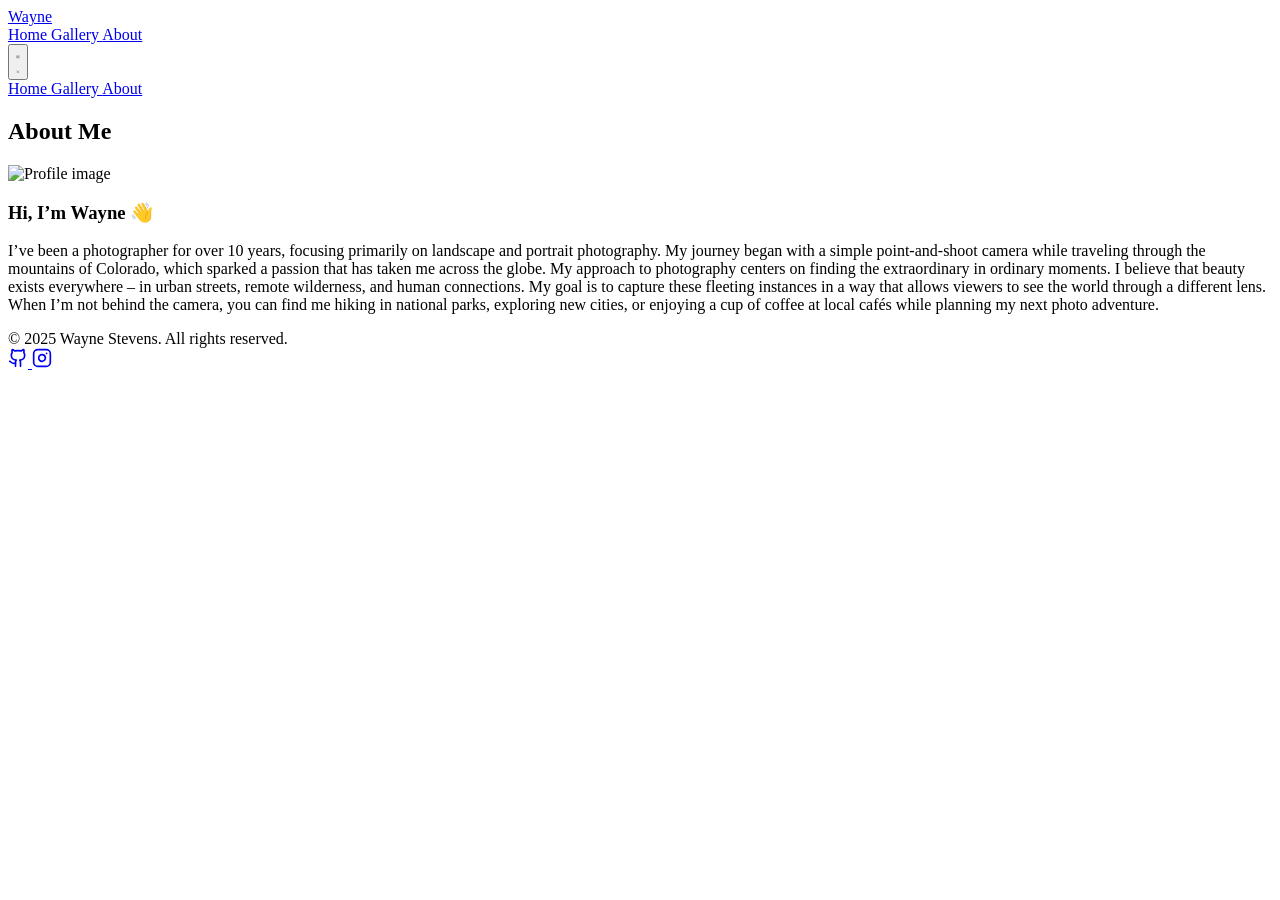
==== about/index.html @ 428b6764 "Deploying to gh-pages from @ peopleswebsites/wayne-stephens-photography@330f6b49003ffa540a74c11843c3" ====
<!DOCTYPE html><html lang="en" class="h-full"> <head><meta charset="utf-8"><link rel="icon" type="image/x-icon" href="/minimal-photography-portfolio/favicon.ico"><link rel="preconnect" href="https://fonts.googleapis.com"><link rel="preconnect" href="https://fonts.gstatic.com" crossorigin><link href="https://fonts.googleapis.com/css2?family=Dancing+Script:wght@400;500;600;700&display=swap" rel="stylesheet"><meta name="viewport" content="width=device-width"><meta name="generator" content="Astro v5.8.1"><title>Wayne Stevens</title><link rel="stylesheet" href="/minimal-photography-portfolio/_astro/about.BwCIxoq3.css"></head> <body> <link rel="preconnect" href="https://fonts.googleapis.com"><link rel="preconnect" href="https://fonts.gstatic.com" crossorigin><link href="https://fonts.googleapis.com/css2?family=Dancing+Script:wght@400..700&display=swap" rel="stylesheet"><nav x-data="{ isOpen: false, scrolled: false }" @scroll.window="scrolled = window.scrollY > 50" class="fixed top-0 left-0 w-full z-50 transition-all duration-300" :class="scrolled ? 'py-3 bg-white shadow-sm' : 'py-5 bg-transparent'"> <div class="container mx-auto flex justify-between items-center"> <a href="/minimal-photography-portfolio" id="logo" class="text-2xl md:text-4xl font-semibold tracking-tight"> Wayne </a> <!-- Desktop Menu --> <div class="hidden md:flex space-x-8"> <a href="/minimal-photography-portfolio" class="nav-link relative after:content-[''] after:absolute after:left-0 after:bottom-[-2px] after:h-[2px] after:bg-black after:w-0 hover:after:w-full transition-all"> Home </a><a href="/minimal-photography-portfolio/collections" class="nav-link relative after:content-[''] after:absolute after:left-0 after:bottom-[-2px] after:h-[2px] after:bg-black after:w-0 hover:after:w-full transition-all"> Gallery </a><a href="/minimal-photography-portfolio/about" class="nav-link relative after:content-[''] after:absolute after:left-0 after:bottom-[-2px] after:h-[2px] after:bg-black after:w-0 hover:after:w-full transition-all"> About </a> </div> <!-- Mobile Menu Button --> <button @click="isOpen = !isOpen" class="md:hidden text-gray-800 focus:outline-none"> <svg x-show="!isOpen" class="h-6 w-6" fill="none" viewBox="0 0 24 24" stroke="currentColor"> <path stroke-linecap="round" stroke-linejoin="round" stroke-width="2" d="M4 6h16M4 12h16M4 18h16"></path> </svg> <svg x-show="isOpen" class="h-6 w-6" fill="none" viewBox="0 0 24 24" stroke="currentColor"> <path stroke-linecap="round" stroke-linejoin="round" stroke-width="2" d="M6 18L18 6M6 6l12 12"></path> </svg> </button> </div> <!-- Mobile Menu --> <div x-show="isOpen" class="md:hidden absolute top-full left-0 w-full bg-white shadow-md"> <div class="flex flex-col py-4 px-6 space-y-4"> <a href="/minimal-photography-portfolio" class="text-lg" @click="isOpen = false"> Home </a><a href="/minimal-photography-portfolio/collections" class="text-lg" @click="isOpen = false"> Gallery </a><a href="/minimal-photography-portfolio/about" class="text-lg" @click="isOpen = false"> About </a> </div> </div> </nav> <main>  <section class="pt-32 pb-20"> <div class="container-custom"> <div class="max-w-2xl mx-auto text-center mb-16"> <h1 class="text-4xl md:text-5xl font-bold mb-4">About Me</h1> </div> <div class="grid grid-cols-1 lg:grid-cols-2 gap-16 items-center"> <div> <img src="/minimal-photography-portfolio/images/profile.webp" alt="Profile image" class="w-full h-auto rounded-lg shadow-lg border-8 my-4 border-white md:p-4" width="720" height="720"> </div> <div class="prose text-gray-700 mb-6"> <h3 id="hi-im-wayne">Hi, I’m Wayne 👋</h3>
<p>I’ve been a photographer for over 10 years, focusing primarily on landscape and portrait photography. My journey began
with a simple point-and-shoot camera while traveling through the mountains of Colorado, which sparked a passion that has
taken me across the globe.
My approach to photography centers on finding the extraordinary in ordinary moments. I believe that beauty exists
everywhere – in urban streets, remote wilderness, and human connections. My goal is to capture these fleeting instances
in a way that allows viewers to see the world through a different lens.
When I’m not behind the camera, you can find me hiking in national parks, exploring new cities, or enjoying a cup of
coffee at local cafés while planning my next photo adventure.</p> </div> </div> </div> </section>  </main> <footer class="py-10 border-t border-gray-100 mt-auto"> <div class="container mx-auto"> <div class="flex flex-col md:flex-row justify-between items-center"> <div class="text-sm font-sans text-gray-500 mb-4 md:mb-0">
© 2025 Wayne Stevens. All rights reserved.
</div> <div class="flex space-x-6"> <a href="https://github.com/rockem/astro-photography-portfolio" target="_blank" rel="noopener noreferrer" class="text-gray-500 hover:text-gray-800 transition-colors duration-200" aria-label="GitHub"> <svg xmlns="http://www.w3.org/2000/svg" stroke-width="2" width="20" height="20" stroke="currentColor" stroke-linecap="round" stroke-linejoin="round" fill="none" viewBox="0 0 24 24" class="lucide lucide-github">  <path d="M15 22v-4a4.8 4.8 0 0 0-1-3.5c3 0 6-2 6-5.5.08-1.25-.27-2.48-1-3.5.28-1.15.28-2.35 0-3.5 0 0-1 0-3 1.5-2.64-.5-5.36-.5-8 0C6 2 5 2 5 2c-.3 1.15-.3 2.35 0 3.5A5.403 5.403 0 0 0 4 9c0 3.5 3 5.5 6 5.5-.39.49-.68 1.05-.85 1.65-.17.6-.22 1.23-.15 1.85v4"></path> <path d="M9 18c-4.51 2-5-2-7-2"></path>  </svg> </a><a href="https://www.instagram.com" target="_blank" rel="noopener noreferrer" class="text-gray-500 hover:text-gray-800 transition-colors duration-200" aria-label="Instagram"> <svg xmlns="http://www.w3.org/2000/svg" stroke-width="2" width="20" height="20" stroke="currentColor" stroke-linecap="round" stroke-linejoin="round" fill="none" viewBox="0 0 24 24" class="lucide lucide-instagram">  <rect width="20" height="20" x="2" y="2" rx="5" ry="5"></rect> <path d="M16 11.37A4 4 0 1 1 12.63 8 4 4 0 0 1 16 11.37z"></path> <line x1="17.5" x2="17.51" y1="6.5" y2="6.5"></line>  </svg> </a> </div> </div> </div> </footer> <script defer src="https://unpkg.com/alpinejs@3.x.x/dist/cdn.min.js"></script></body></html>
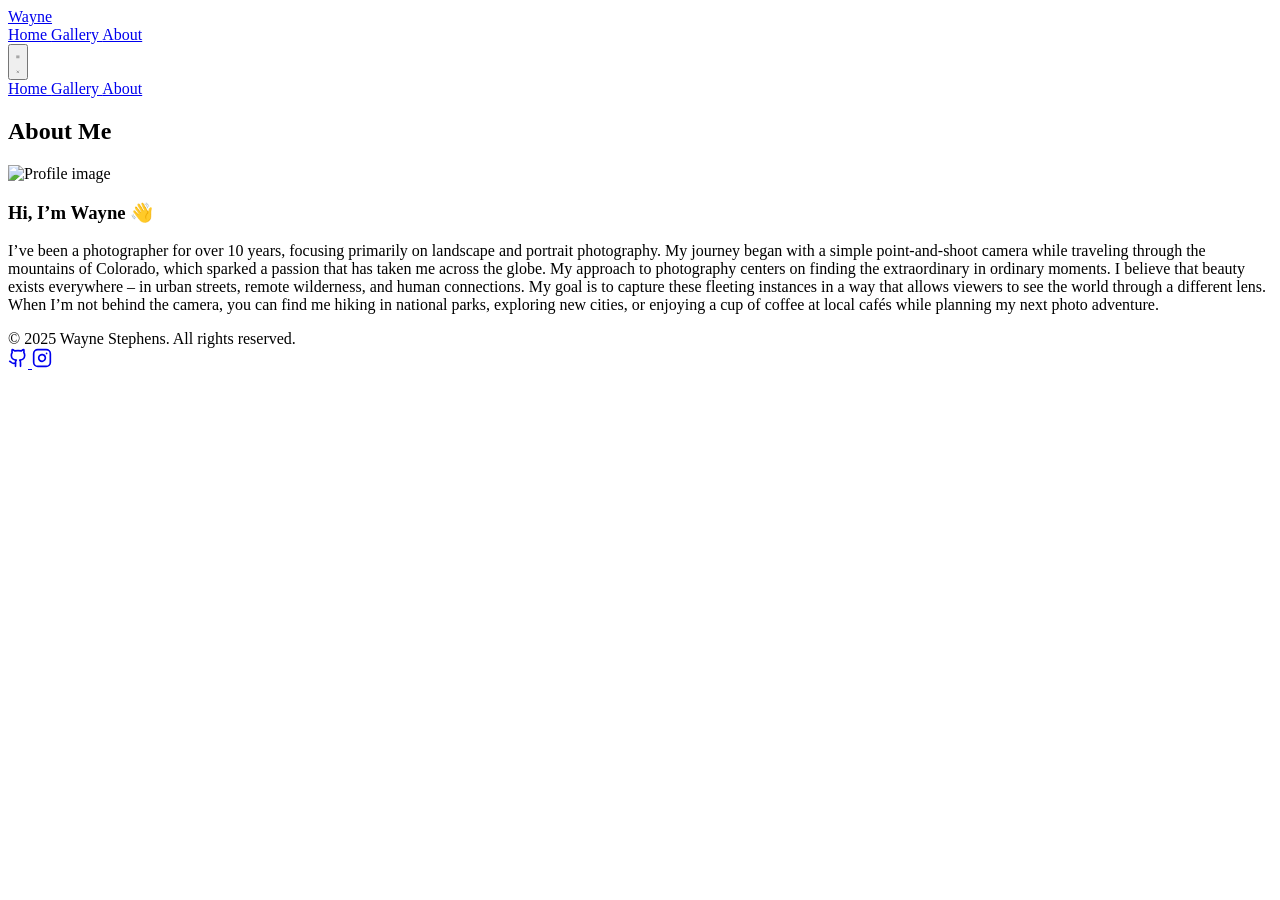
==== commit c709d013: "Deploying to gh-pages from @ peopleswebsites/wayne-stephens-photography@0c6b2281c30955d7c1e3d9ae8b76" ====
--- a/about/index.html
+++ b/about/index.html
@@ -1,4 +1,4 @@
-<!DOCTYPE html><html lang="en" class="h-full"> <head><meta charset="utf-8"><link rel="icon" type="image/x-icon" href="/minimal-photography-portfolio/favicon.ico"><link rel="preconnect" href="https://fonts.googleapis.com"><link rel="preconnect" href="https://fonts.gstatic.com" crossorigin><link href="https://fonts.googleapis.com/css2?family=Dancing+Script:wght@400;500;600;700&display=swap" rel="stylesheet"><meta name="viewport" content="width=device-width"><meta name="generator" content="Astro v5.8.1"><title>Wayne Stevens</title><link rel="stylesheet" href="/minimal-photography-portfolio/_astro/about.BwCIxoq3.css"></head> <body> <link rel="preconnect" href="https://fonts.googleapis.com"><link rel="preconnect" href="https://fonts.gstatic.com" crossorigin><link href="https://fonts.googleapis.com/css2?family=Dancing+Script:wght@400..700&display=swap" rel="stylesheet"><nav x-data="{ isOpen: false, scrolled: false }" @scroll.window="scrolled = window.scrollY > 50" class="fixed top-0 left-0 w-full z-50 transition-all duration-300" :class="scrolled ? 'py-3 bg-white shadow-sm' : 'py-5 bg-transparent'"> <div class="container mx-auto flex justify-between items-center"> <a href="/minimal-photography-portfolio" id="logo" class="text-2xl md:text-4xl font-semibold tracking-tight"> Wayne </a> <!-- Desktop Menu --> <div class="hidden md:flex space-x-8"> <a href="/minimal-photography-portfolio" class="nav-link relative after:content-[''] after:absolute after:left-0 after:bottom-[-2px] after:h-[2px] after:bg-black after:w-0 hover:after:w-full transition-all"> Home </a><a href="/minimal-photography-portfolio/collections" class="nav-link relative after:content-[''] after:absolute after:left-0 after:bottom-[-2px] after:h-[2px] after:bg-black after:w-0 hover:after:w-full transition-all"> Gallery </a><a href="/minimal-photography-portfolio/about" class="nav-link relative after:content-[''] after:absolute after:left-0 after:bottom-[-2px] after:h-[2px] after:bg-black after:w-0 hover:after:w-full transition-all"> About </a> </div> <!-- Mobile Menu Button --> <button @click="isOpen = !isOpen" class="md:hidden text-gray-800 focus:outline-none"> <svg x-show="!isOpen" class="h-6 w-6" fill="none" viewBox="0 0 24 24" stroke="currentColor"> <path stroke-linecap="round" stroke-linejoin="round" stroke-width="2" d="M4 6h16M4 12h16M4 18h16"></path> </svg> <svg x-show="isOpen" class="h-6 w-6" fill="none" viewBox="0 0 24 24" stroke="currentColor"> <path stroke-linecap="round" stroke-linejoin="round" stroke-width="2" d="M6 18L18 6M6 6l12 12"></path> </svg> </button> </div> <!-- Mobile Menu --> <div x-show="isOpen" class="md:hidden absolute top-full left-0 w-full bg-white shadow-md"> <div class="flex flex-col py-4 px-6 space-y-4"> <a href="/minimal-photography-portfolio" class="text-lg" @click="isOpen = false"> Home </a><a href="/minimal-photography-portfolio/collections" class="text-lg" @click="isOpen = false"> Gallery </a><a href="/minimal-photography-portfolio/about" class="text-lg" @click="isOpen = false"> About </a> </div> </div> </nav> <main>  <section class="pt-32 pb-20"> <div class="container-custom"> <div class="max-w-2xl mx-auto text-center mb-16"> <h1 class="text-4xl md:text-5xl font-bold mb-4">About Me</h1> </div> <div class="grid grid-cols-1 lg:grid-cols-2 gap-16 items-center"> <div> <img src="/minimal-photography-portfolio/images/profile.webp" alt="Profile image" class="w-full h-auto rounded-lg shadow-lg border-8 my-4 border-white md:p-4" width="720" height="720"> </div> <div class="prose text-gray-700 mb-6"> <h3 id="hi-im-wayne">Hi, I’m Wayne 👋</h3>
+<!DOCTYPE html><html lang="en" class="h-full"> <head><meta charset="utf-8"><link rel="icon" type="image/x-icon" href="/minimal-photography-portfolio/favicon.ico"><link rel="preconnect" href="https://fonts.googleapis.com"><link rel="preconnect" href="https://fonts.gstatic.com" crossorigin><link href="https://fonts.googleapis.com/css2?family=Dancing+Script:wght@400;500;600;700&display=swap" rel="stylesheet"><meta name="viewport" content="width=device-width"><meta name="generator" content="Astro v5.8.1"><title>Wayne Stephens</title><link rel="stylesheet" href="/minimal-photography-portfolio/_astro/about.Bt41MgDY.css"></head> <body> <link rel="preconnect" href="https://fonts.googleapis.com"><link rel="preconnect" href="https://fonts.gstatic.com" crossorigin><link href="https://fonts.googleapis.com/css2?family=Dancing+Script:wght@400..700&display=swap" rel="stylesheet"><nav x-data="{ isOpen: false, scrolled: false }" @scroll.window="scrolled = window.scrollY > 50" class="fixed top-0 left-0 w-full z-50 transition-all duration-300" :class="scrolled ? 'py-3 bg-white shadow-sm' : 'py-5 bg-transparent'"> <div class="container mx-auto flex justify-between items-center"> <a href="/minimal-photography-portfolio" id="logo" class="text-2xl md:text-4xl font-semibold tracking-tight"> Wayne </a> <!-- Desktop Menu --> <div class="hidden md:flex space-x-8"> <a href="/minimal-photography-portfolio" class="nav-link relative after:content-[''] after:absolute after:left-0 after:bottom-[-2px] after:h-[2px] after:bg-black after:w-0 hover:after:w-full transition-all"> Home </a><a href="/minimal-photography-portfolio/collections" class="nav-link relative after:content-[''] after:absolute after:left-0 after:bottom-[-2px] after:h-[2px] after:bg-black after:w-0 hover:after:w-full transition-all"> Gallery </a><a href="/minimal-photography-portfolio/about" class="nav-link relative after:content-[''] after:absolute after:left-0 after:bottom-[-2px] after:h-[2px] after:bg-black after:w-0 hover:after:w-full transition-all"> About </a> </div> <!-- Mobile Menu Button --> <button @click="isOpen = !isOpen" class="md:hidden text-gray-800 focus:outline-none"> <svg x-show="!isOpen" class="h-6 w-6" fill="none" viewBox="0 0 24 24" stroke="currentColor"> <path stroke-linecap="round" stroke-linejoin="round" stroke-width="2" d="M4 6h16M4 12h16M4 18h16"></path> </svg> <svg x-show="isOpen" class="h-6 w-6" fill="none" viewBox="0 0 24 24" stroke="currentColor"> <path stroke-linecap="round" stroke-linejoin="round" stroke-width="2" d="M6 18L18 6M6 6l12 12"></path> </svg> </button> </div> <!-- Mobile Menu --> <div x-show="isOpen" class="md:hidden absolute top-full left-0 w-full bg-white shadow-md"> <div class="flex flex-col py-4 px-6 space-y-4"> <a href="/minimal-photography-portfolio" class="text-lg" @click="isOpen = false"> Home </a><a href="/minimal-photography-portfolio/collections" class="text-lg" @click="isOpen = false"> Gallery </a><a href="/minimal-photography-portfolio/about" class="text-lg" @click="isOpen = false"> About </a> </div> </div> </nav> <main>  <section class="pt-32 pb-20"> <div class="container-custom"> <div class="max-w-2xl mx-auto text-center mb-16"> <h1 class="text-4xl md:text-5xl font-bold mb-4">About Me</h1> </div> <div class="grid grid-cols-1 lg:grid-cols-2 gap-16 items-center"> <div> <img src="/minimal-photography-portfolio/images/profile.webp" alt="Profile image" class="w-full h-auto rounded-lg shadow-lg border-8 my-4 border-white md:p-4" width="720" height="720"> </div> <div class="prose text-gray-700 mb-6"> <h3 id="hi-im-wayne">Hi, I’m Wayne 👋</h3>
 <p>I’ve been a photographer for over 10 years, focusing primarily on landscape and portrait photography. My journey began
 with a simple point-and-shoot camera while traveling through the mountains of Colorado, which sparked a passion that has
 taken me across the globe.
@@ -7,5 +7,5 @@
 in a way that allows viewers to see the world through a different lens.
 When I’m not behind the camera, you can find me hiking in national parks, exploring new cities, or enjoying a cup of
 coffee at local cafés while planning my next photo adventure.</p> </div> </div> </div> </section>  </main> <footer class="py-10 border-t border-gray-100 mt-auto"> <div class="container mx-auto"> <div class="flex flex-col md:flex-row justify-between items-center"> <div class="text-sm font-sans text-gray-500 mb-4 md:mb-0">
-© 2025 Wayne Stevens. All rights reserved.
+© 2025 Wayne Stephens. All rights reserved.
 </div> <div class="flex space-x-6"> <a href="https://github.com/rockem/astro-photography-portfolio" target="_blank" rel="noopener noreferrer" class="text-gray-500 hover:text-gray-800 transition-colors duration-200" aria-label="GitHub"> <svg xmlns="http://www.w3.org/2000/svg" stroke-width="2" width="20" height="20" stroke="currentColor" stroke-linecap="round" stroke-linejoin="round" fill="none" viewBox="0 0 24 24" class="lucide lucide-github">  <path d="M15 22v-4a4.8 4.8 0 0 0-1-3.5c3 0 6-2 6-5.5.08-1.25-.27-2.48-1-3.5.28-1.15.28-2.35 0-3.5 0 0-1 0-3 1.5-2.64-.5-5.36-.5-8 0C6 2 5 2 5 2c-.3 1.15-.3 2.35 0 3.5A5.403 5.403 0 0 0 4 9c0 3.5 3 5.5 6 5.5-.39.49-.68 1.05-.85 1.65-.17.6-.22 1.23-.15 1.85v4"></path> <path d="M9 18c-4.51 2-5-2-7-2"></path>  </svg> </a><a href="https://www.instagram.com" target="_blank" rel="noopener noreferrer" class="text-gray-500 hover:text-gray-800 transition-colors duration-200" aria-label="Instagram"> <svg xmlns="http://www.w3.org/2000/svg" stroke-width="2" width="20" height="20" stroke="currentColor" stroke-linecap="round" stroke-linejoin="round" fill="none" viewBox="0 0 24 24" class="lucide lucide-instagram">  <rect width="20" height="20" x="2" y="2" rx="5" ry="5"></rect> <path d="M16 11.37A4 4 0 1 1 12.63 8 4 4 0 0 1 16 11.37z"></path> <line x1="17.5" x2="17.51" y1="6.5" y2="6.5"></line>  </svg> </a> </div> </div> </div> </footer> <script defer src="https://unpkg.com/alpinejs@3.x.x/dist/cdn.min.js"></script></body></html>
